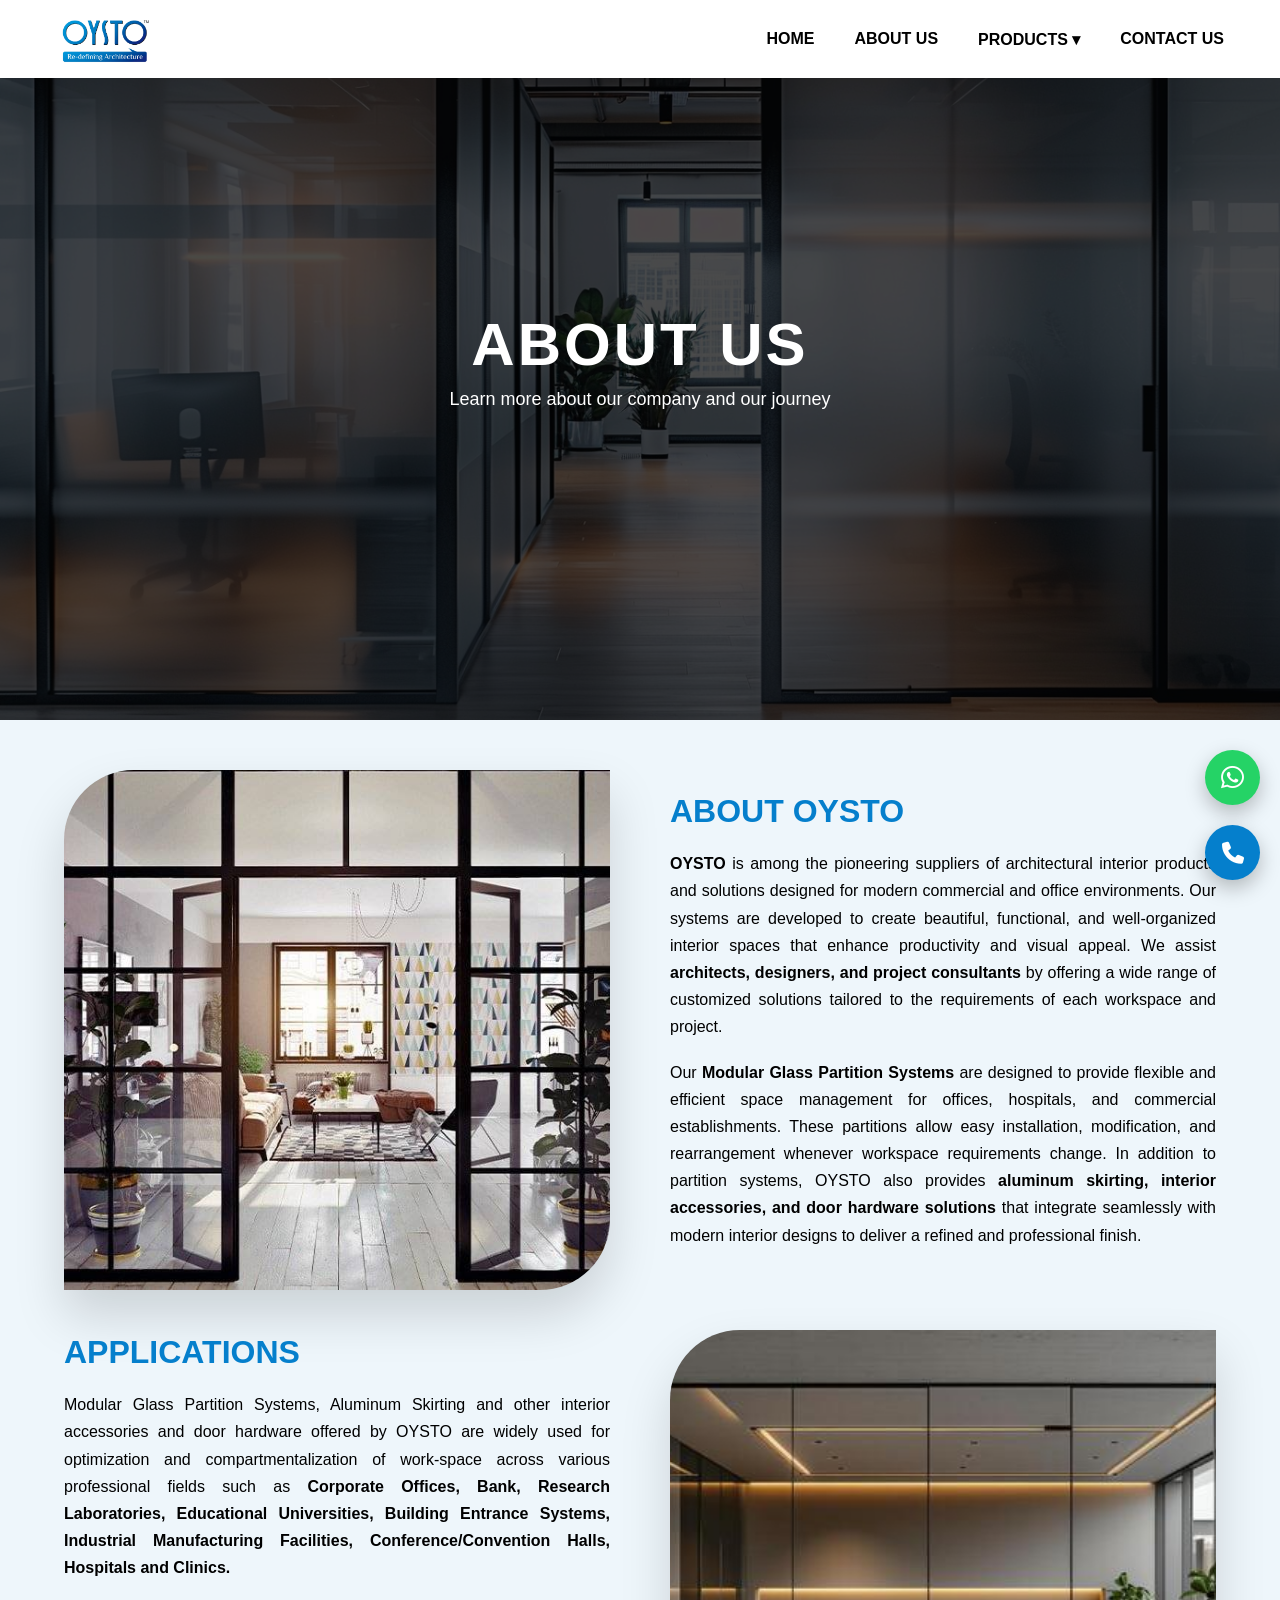
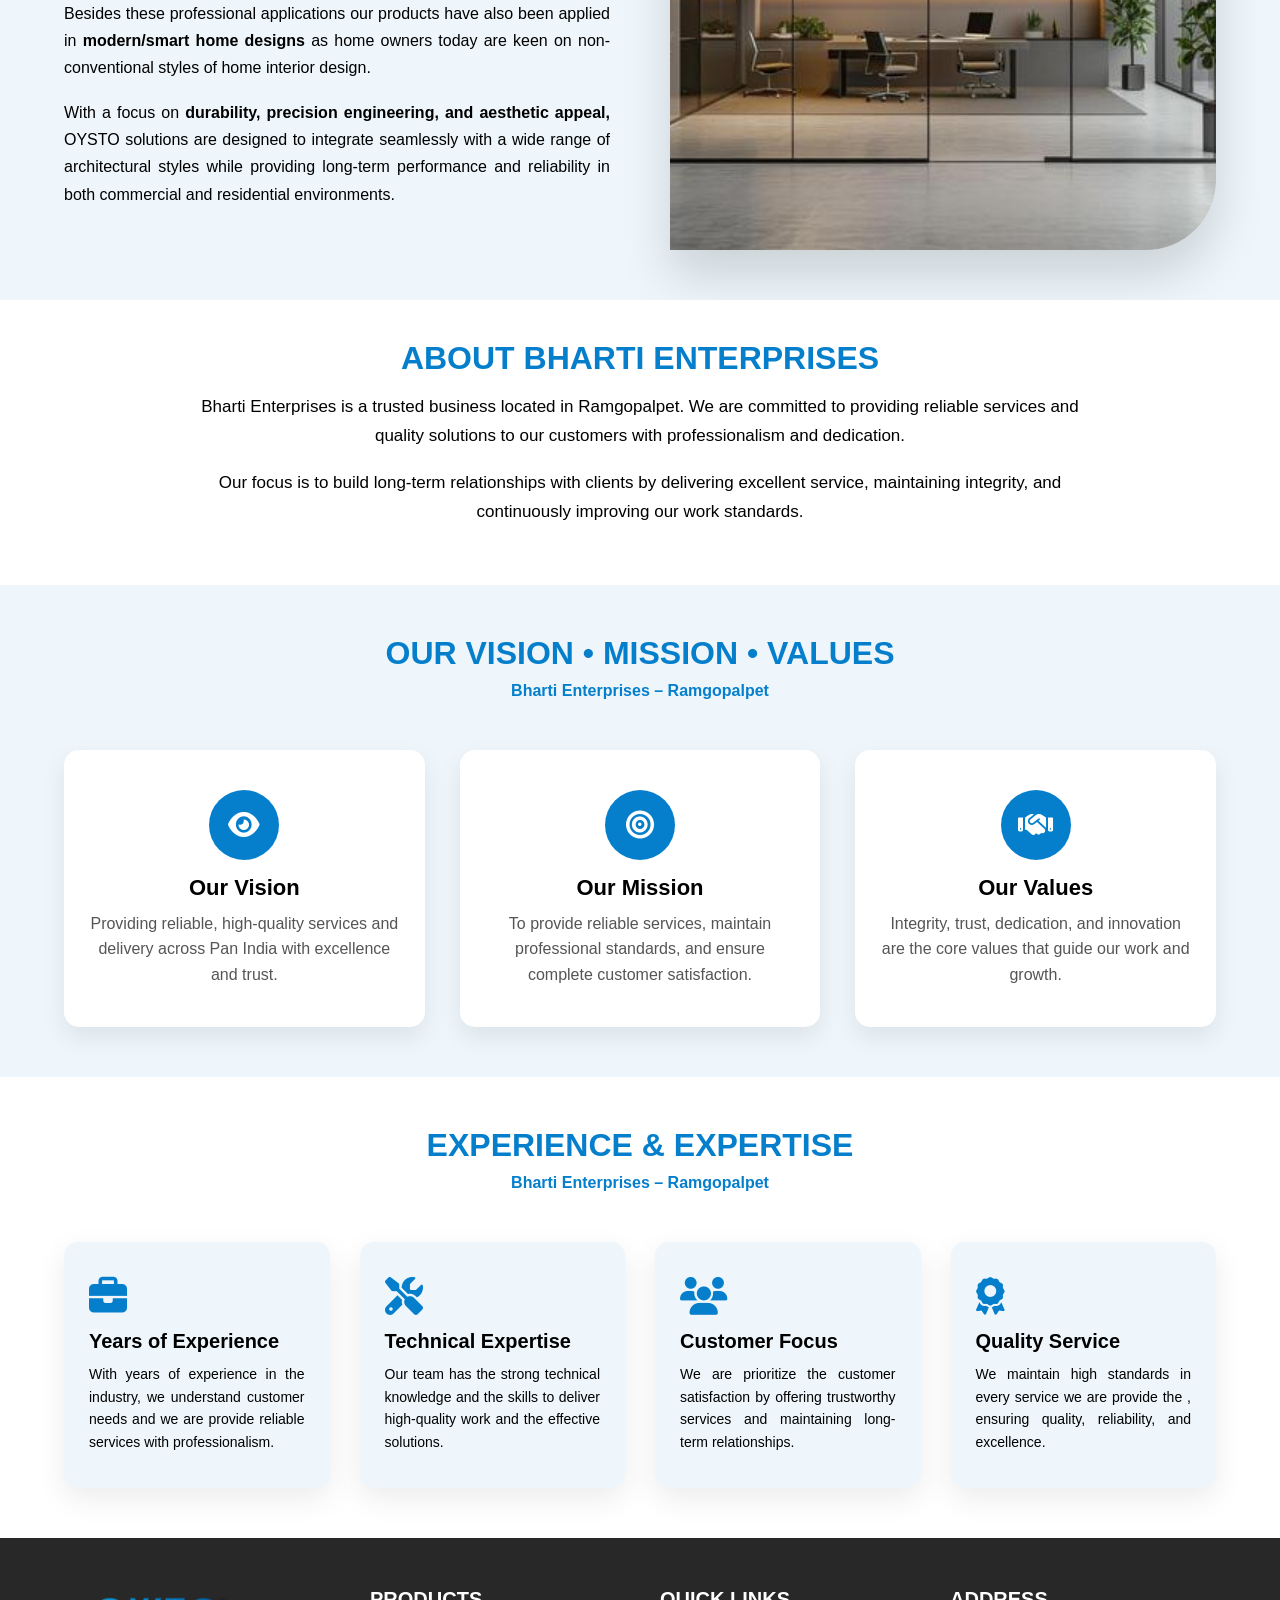
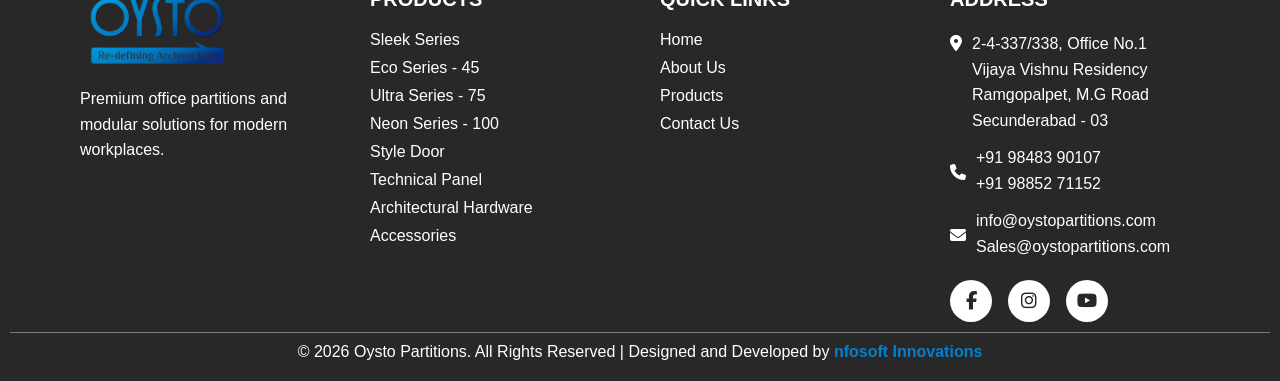
==== about.html @ 2e3fda6d "oysto" ====
<!DOCTYPE html>
<html lang="en">

<head>

<meta charset="UTF-8">
<meta name="viewport" content="width=device-width, initial-scale=1.0">

<title>ABOUT US | OYSTO PARTITIONS</title>
<link rel="stylesheet"
href="https://cdnjs.cloudflare.com/ajax/libs/font-awesome/6.5.0/css/all.min.css">

<link rel="icon" type="image/png" href="images/logo.png">

<link rel="stylesheet" href="css/about.css">

</head>

<body>


<header id="navbar">

<div class="nav-container">

<!-- LOGO -->

<div class="logo">
<a href="index.html">
<img src="images/logo.png" alt="Company Logo">
</a>
</div>


<!-- NAV LINKS -->

<ul class="nav-links">

<li><a href="index.html">Home</a></li>

<li><a href="about.html">About Us</a></li>


<li class="dropdown">

<a href="product.html">Products  ▾</a>

<div class="dropdown-menu">

<a href="sleekeries.html" class="dropdown-item">Sleek Series</a>

<a href="ecoseries-45.html" class="dropdown-item">Eco Series - 45</a>

<a href="ultraseries-75.html" class="dropdown-item">Ultra Series - 75</a>

<a href="neonseries-100.html" class="dropdown-item">Neon Series - 100</a>

<a href="styledoor.html" class="dropdown-item">Style Door</a>

<a href="technicalpanel.html" class="dropdown-item">Technical Panel</a>

<a href="architecturalhardware.html" class="dropdown-item">Architectural Hardware</a>

<a href="accessories.html" class="dropdown-item">Accessories</a>

</div>
</li>

<li><a href="contact.html">Contact Us</a></li>

</ul>


<!-- MOBILE MENU -->

<div class="menu-toggle">
☰
</div>


</div>

</header>



<script>

const menuToggle = document.querySelector(".menu-toggle");
const navLinks = document.querySelector(".nav-links");
const navbar = document.getElementById("navbar");

/* MOBILE MENU */

menuToggle.addEventListener("click", () => {
navLinks.classList.toggle("active");
});

/* MOBILE DROPDOWN */
const dropdown = document.querySelector(".dropdown > a");
const dropdownMenu = document.querySelector(".dropdown-menu");

dropdown.addEventListener("click", function(e){

if(window.innerWidth <= 768){

// first click → dropdown open
if(!dropdownMenu.classList.contains("show")){
e.preventDefault();
dropdownMenu.classList.add("show");
}

// second click → open product page

}

});

/* NAVBAR SCROLL EFFECT */

window.addEventListener("scroll", () => {

if(window.scrollY > 80){
navbar.classList.add("navbar-scrolled");
}else{
navbar.classList.remove("navbar-scrolled");
}

});

</script>















<section class="about-hero">
<div class="overlay"></div>

<div class="hero-content">
<h1>ABOUT US</h1>
<p>Learn more about our company and our journey</p>
</div>

</section>













<section class="about-section">

<div class="about-container">

<!-- ROW 1 -->

<div class="about-image">
<img src="images/about.png" alt="Glass Partition">
</div>

<div class="about-content">

<h2>About OYSTO</h2>

<p>
<b>OYSTO</b> is among the pioneering suppliers of architectural interior products and solutions designed for modern commercial and office environments. Our systems are developed to create beautiful, functional, and well-organized interior spaces that enhance productivity and visual appeal. We assist <b>architects, designers, and project consultants</b> by offering a wide range of customized solutions tailored to the requirements of each workspace and project.
</p>

<p>
Our <b>Modular Glass Partition Systems</b> are designed to provide flexible and efficient space management for offices, hospitals, and commercial establishments. These partitions allow easy installation, modification, and rearrangement whenever workspace requirements change. In addition to partition systems, OYSTO also provides <b>aluminum skirting, interior accessories, and door hardware solutions</b> that integrate seamlessly with modern interior designs to deliver a refined and professional finish.
</p>

</div>

</div>


<!-- ROW 2 -->

<div class="about-container reverse">

<div class="about-content">

<h2>APPLICATIONS</h2>

<p>
Modular Glass Partition Systems, Aluminum Skirting and other interior accessories and door hardware offered by OYSTO are widely used for optimization and compartmentalization of work-space across various professional fields such as <b>Corporate Offices, Bank, Research Laboratories, Educational Universities, Building Entrance Systems, Industrial Manufacturing Facilities, Conference/Convention Halls, Hospitals and Clinics.</b>
</p>

<p>
Besides these professional applications our products have also been applied in <b>modern/smart home designs</b> as home owners today are keen on non-conventional styles of home interior design.
</p>
<p>
With a focus on <b>durability, precision engineering, and aesthetic appeal, </b>OYSTO solutions are designed to integrate seamlessly with a wide range of architectural styles while providing long-term performance and reliability in both commercial and residential environments.
</p>

</div>

<div class="about-image">
<img src="images/highbg.png" alt="Applications">
</div>

</div>

</section>
<script>

const aboutSection = document.querySelector(".about-section");

window.addEventListener("scroll", () => {

const sectionTop = aboutSection.getBoundingClientRect().top;

if(sectionTop < window.innerHeight - 100){
aboutSection.classList.add("show");
}

});

</script>




















<section class="abou-section">
    <div class="abou-container">

<div class="abou-heading reveal">
<h2> About Bharti Enterprises</h2>

</div>

<div class="abou-content reveal">
<p>
Bharti Enterprises is a trusted business located in Ramgopalpet.
We are committed to providing reliable services and quality solutions
to our customers with professionalism and dedication.
</p>

<p>
Our focus is to build long-term relationships with clients by delivering
excellent service, maintaining integrity, and continuously improving
our work standards.
</p>
</div>
</div>

</section>
<script>
    const reveals = document.querySelectorAll(".reveal");

window.addEventListener("scroll", () => {

reveals.forEach((element)=>{

const windowHeight = window.innerHeight;
const revealTop = element.getBoundingClientRect().top;

if(revealTop < windowHeight - 100){
element.classList.add("active");
}

});

});
</script>











<section class="values-section">
<div class="values-wrapper">
<div class="values-title reveal">
<h2>Our Vision • Mission • Values</h2>
<p>Bharti Enterprises – Ramgopalpet</p>
</div>

<div class="values-container">

<div class="value-box reveal">
<div class="icon-circle">
<i class="fas fa-eye"></i>
</div>
<h3>Our Vision</h3>
<p>Providing reliable, high-quality services and delivery across Pan India with excellence and trust.
</p>
</div>

<div class="value-box reveal">
<div class="icon-circle">
<i class="fas fa-bullseye"></i>
</div>
<h3>Our Mission</h3>
<p>To provide reliable services, maintain professional standards, and ensure complete customer satisfaction.</p>
</div>

<div class="value-box reveal">
<div class="icon-circle">
<i class="fas fa-handshake"></i>
</div>
<h3>Our Values</h3>
<p>Integrity, trust, dedication, and innovation are the core values that guide our work and growth.</p>
</div>

</div>
</div>

</section>
<script>

const vmvItems = document.querySelectorAll(".reveal");

window.addEventListener("scroll", () => {

vmvItems.forEach((item)=>{

const windowHeight = window.innerHeight;
const elementTop = item.getBoundingClientRect().top;

if(elementTop < windowHeight - 120){
item.classList.add("active");
}

});

});

</script>














<section class="experience-section">
    <div class="exp-wrapper">

<div class="exp-heading reveal">
<h2>Experience & Expertise</h2>
<p>Bharti Enterprises – Ramgopalpet</p>
</div>

<div class="exp-container">

<div class="exp-card reveal">
<i class="fas fa-briefcase"></i>
<h3>Years of Experience</h3>
<p>
With years of experience in the industry, we understand customer
needs and we are  provide reliable services with professionalism.
</p>
</div>

<div class="exp-card reveal">
<i class="fas fa-tools"></i>
<h3>Technical Expertise</h3>
<p>
Our team has the  strong technical knowledge and  the skills to deliver
high-quality work and the effective solutions.
</p>
</div>

<div class="exp-card reveal">
<i class="fas fa-users"></i>
<h3>Customer Focus</h3>
<p>
We are  prioritize the  customer satisfaction by offering trustworthy
services and maintaining long-term relationships.
</p>
</div>

<div class="exp-card reveal">
<i class="fas fa-award"></i>
<h3>Quality Service</h3>
<p>
We maintain high standards in every service we  are provide the ,
ensuring quality, reliability, and excellence.
</p>
</div>

</div>
</div>

</section>
<script>

const revealElements = document.querySelectorAll(".reveal");

window.addEventListener("scroll", ()=>{

revealElements.forEach((el)=>{

const windowHeight = window.innerHeight;
const elementTop = el.getBoundingClientRect().top;

if(elementTop < windowHeight - 120){
el.classList.add("active");
}

});

});

</script>
























<footer class="footer">

<div class="footer-container">

<!-- LOGO -->

<div class="footer-box left-anim">

<img src="images/logo.png" class="footer-logo">

<p>
Premium office partitions and modular solutions
for modern workplaces.
</p>

</div>


<!-- PRODUCTS -->

<div class="footer-box left-anim">

<h2>Products</h2>
<ul>
<li><a href="sleekeries.html">Sleek Series</a></li>

<li><a href="ecoseries-45.html">Eco Series - 45</a></li>

<li><a href="ultraseries-75.html">Ultra Series - 75</a></li>

<li><a href="neonseries-100.html">Neon Series - 100</a></li>

<li><a href="styledoor.html">Style Door</a></li>

<li><a href="technicalpanel.html">Technical Panel</a></li>

<li><a href="architecturalhardware.html">Architectural Hardware</a></li>

<li><a href="accessories.html">Accessories</a></li>
</ul>

</div>


<!-- QUICK LINKS -->

<div class="footer-box right-anim">

<h2>Quick Links</h2>

<ul>
<li><a href="index.html">Home</a></li>
<li><a href="about.html">About Us</a></li>
<li><a href="product.html">Products</a></li>
<li><a href="contact.html">Contact Us</a></li>
</ul>

</div>
<!-- ADDRESS -->
<div class="footer-box right-anim">

<h2>Address</h2>

<div class="address-row">
<i class="fa-solid fa-location-dot"></i>

<div class="address-text">
2-4-337/338, Office No.1<br>
Vijaya Vishnu Residency<br>
Ramgopalpet, M.G Road<br>
Secunderabad - 03
</div>
</div>


<div class="contact-row">
<i class="fa-solid fa-phone"></i>

<div class="contact-text">
+91 98483 90107<br>
+91 98852 71152
</div>
</div>


<div class="contact-row">
<i class="fa-solid fa-envelope"></i>

<div class="contact-text">
info@oystopartitions.com<br>
Sales@oystopartitions.com
</div>
</div>
<div class="social">
<a href="https://www.facebook.com/" target="_blank">
<i class="fa-brands fa-facebook-f"></i>
</a>

<a href="https://www.instagram.com/" target="_blank">
<i class="fa-brands fa-instagram"></i>
</a>

<a href="https://www.youtube.com/" target="_blank">
<i class="fa-brands fa-youtube"></i>
</a>
</div>

</div>
</div>


<div class="footer-bottom">

<p>
© 2026 Oysto Partitions. All Rights Reserved |
Designed and Developed by
<a href="https://nfosoft.com" target="_blank">nfosoft Innovations</a>
</p>

</div>

</footer>


<script>
    const left = document.querySelectorAll(".left-anim");
const right = document.querySelectorAll(".right-anim");

function revealFooter(){

left.forEach(el=>{

const pos = el.getBoundingClientRect().top;

if(pos < window.innerHeight - 100){
el.classList.add("show-left");
}

});

right.forEach(el=>{

const pos = el.getBoundingClientRect().top;

if(pos < window.innerHeight - 100){
el.classList.add("show-right");
}

});

}

window.addEventListener("scroll", revealFooter);
</script>





<!-- Floating Buttons -->

<a href="https://wa.me/919885271152" class="float-whatsapp" target="_blank">
<i class="fa-brands fa-whatsapp"></i>
</a>

<a href="tel:+919885271152" class="float-phone">
<i class="fa-solid fa-phone"></i>
</a>
---- css/about.css ----
*{
margin:0;
padding:0;
box-sizing:border-box;
font-family:Arial, Helvetica, sans-serif;
}
html, body{
overflow-x:hidden;
width:100%;
}
/* NAVBAR */

#navbar{
position:fixed;
top:0;
left:0;
width:100%;
background:white;
z-index:1000;
transition:0.3s;
}

.navbar-scrolled{
box-shadow:0 4px 15px rgba(0,0,0,0.1);
}

/* CONTAINER */
.nav-container{
width:100%;
max-width:1200px;
margin:0 auto;
display:flex;
align-items:center;
justify-content:space-between;
padding:14px 16px;
}

/* LOGO */

.logo img{
height:50px;
display:block;
}
.menu-toggle{
display:none;
font-size:26px;
cursor:pointer;
}
/* NAV LINKS */

.nav-links{
display:flex;
list-style:none;
gap:40px;
align-items:center;
}

.nav-links a{
text-decoration:none;
font-weight:700;
position:relative;
transition:0.3s;
color:black;
text-transform:uppercase;
}

/* HOVER */

.nav-links a:hover{
color:#057fcc;
}

.nav-links > li > a::after{
content:"";
position:absolute;
left:0;
bottom:-6px;
width:0%;
height:2px;
background:#057fcc;
transition:0.3s;
}

.nav-links > li > a:hover::after{
width:100%;
}

/* DROPDOWN */

.dropdown{
position:relative;
}
.dropdown-menu{
position:absolute;
top:100%;
left:0;

width:260px;   /* increase width */
padding:18px;
min-height:420px;
left:-20px;
border-radius:14px;

display:flex;
flex-direction:column;
gap:8px;

opacity:0;
transform:translateY(10px);
pointer-events:none;
transition:0.35s;

/* IMAGE BACKGROUND */

background:#282829;
background-size:contain;
background-position:center;
background-repeat:no-repeat;

box-shadow:0 15px 35px rgba(0,0,0,0.15);
}

/* SHOW DROPDOWN */

.dropdown:hover .dropdown-menu{
opacity:1;
transform:translateY(0);
pointer-events:auto;
}

/* Dropdown Item base style */
.dropdown-item {
    display: block;
    text-decoration: none;
    color: white !important; /* Force black initially */
    font-size: 16px;
    padding: 10px 15px;
    border-radius: 6px;
    font-weight: 700;
    transition: 0.3s;
}

/* Hover state fix */
.dropdown-menu .dropdown-item:hover {
    background: #057fcc;
    color: white !important; /* Hover chesinappudu white avvali */
}


.dropdown-menu.show{
opacity:1;
transform:translateY(0);
pointer-events:auto;
display:flex;
}

/* MOBILE MENU */

.menu-toggle{
display:none;
font-size:28px;
cursor:pointer;
}




@media (max-width:768px){



/* NAV CONTAINER */

.nav-container{
width:100%;
display:flex;
align-items:center;
justify-content:space-between;
padding:12px 16px;
}

/* LOGO */

.logo img{
height:45px;
}

/* MENU ICON */

.menu-toggle{
display:block;
font-size:26px;
cursor:pointer;
}

/* NAV LINKS */

.nav-links{
position:absolute;
top:70px;
left:0;
width:100%;
background:white;
flex-direction:column;
align-items:flex-start;
gap:18px;
padding:20px;
display:none;
box-shadow:0 10px 20px rgba(0,0,0,0.1);
}

/* ACTIVE MENU */

.nav-links.active{
display:flex;
}

/* NAV LINK STYLE */

.nav-links a{
color:black !important;
font-size:16px;
width:100%;
}

/* DROPDOWN */

.dropdown-menu{
position:static;
background:#ffffff;
box-shadow:none;
opacity:1;
transform:none;
pointer-events:auto;
display:none;
width:100%;
padding-left:15px;
}

/* SHOW DROPDOWN */

.dropdown-menu.show{
display:flex;
flex-direction:column;
align-items:flex-start;
}

/* DROPDOWN LINKS */

.dropdown-item{
color:#333 !important;
font-size:15px;
padding:10px 0;
width:100%;
}

/* REMOVE DESKTOP HOVER */

.dropdown:hover .dropdown-menu{
opacity:1;
transform:none;
pointer-events:auto;
}

}












/* HERO SECTION */

.about-hero{
position:relative;
height:80vh;
background: url("../images/aboutbg.png")  center/cover no-repeat;

display:flex;
justify-content:center;
align-items:center;
text-align:center;
color:white;
}

/* OVERLAY */

.overlay{
position:absolute;
top:0;
left:0;
width:100%;
height:100%;

background:rgba(0,0,0,0.7);
}

/* TEXT */

.hero-content{
position:relative;
z-index:2;
animation:zoomIn 1.5s ease;
}

.hero-content h1{
font-size:60px;
letter-spacing:3px;
}

.hero-content p{
margin-top:10px;
font-size:18px;
}

/* ZOOM ANIMATION */

@keyframes zoomIn{

0%{
transform:scale(0.6);
opacity:0;
}

100%{
transform:scale(1);
opacity:1;
}

}

/* MOBILE */

@media (max-width:768px){

.about-hero{
height:60vh;
padding:20px;
}

.hero-content h1{
font-size:36px;
}

.hero-content p{
font-size:14px;
}

}
















.about-section{
padding:50px 5%;
background:#eef6fb;
overflow:hidden;
}

/* CENTER CONTAINER */

.about-container{
max-width:1200px;
margin:auto;
display:flex;
gap:60px;
align-items:stretch;
}

/* IMAGE */

.about-image{
flex:1;
height:520px;
border-radius:70px 0 70px 0;
overflow:hidden;
box-shadow:0 25px 50px rgba(0,0,0,0.15);

transform:translateX(-80px);
opacity:0;
transition:1s;
}

.about-image img{
width:100%;
height:100%;
object-fit:cover;
}

/* TEXT */

.about-content{
flex:1;
height:520px;

display:flex;
flex-direction:column;
justify-content:center;

transform:translateX(80px);
opacity:0;
transition:1s;
}

.about-content h2{
font-size:32px;
margin-bottom:20px;
text-transform:uppercase;
font-family:'Poppins', sans-serif;
color:#057fcc;
}

.about-content p{
font-size:16px;
line-height:1.7;
margin-bottom:18px;
color:black;
text-align:justify;
}

/* BUTTON */

.about-btn{
margin-top:10px;
padding:12px 30px;
background:#057fcc;
color:white;
text-decoration:none;
border-radius:30px;
width:fit-content;
transition:0.3s;
}

.about-btn:hover{
transform:translateY(-3px);
background:#0466a4;
}

/* SCROLL ANIMATION */

.show .about-image{
transform:translateX(0);
opacity:1;
}

.show .about-content{
transform:translateX(0);
opacity:1;
}

/* TABLET */

@media(max-width:992px){

.about-container{
gap:40px;
}

.about-image{
height:420px;
}

.about-content{
height:auto;
}

}

/* MOBILE */

@media(max-width:768px){

.about-container{
flex-direction:column;
gap:40px;
text-align:center;
}

.about-image{
height:300px;
border-radius:40px;
}

.about-content{
height:auto;
text-align:justify;
}

.about-content h2{
font-size:26px;
}

.about-btn{
margin:auto;
}

}









.abou-section{
padding:40px 5%;
text-align:center;
background:white;
font-family:Arial, Helvetica, sans-serif;
}

/* CENTER CONTAINER */
.abou-container{
max-width:900px;
margin:auto;
display:flex;
flex-direction:column;
align-items:center;
text-align:center;
}
/* HEADING */

.abou-heading h2{
font-size:32px;
color:#057fcc;
text-transform:uppercase;
margin-bottom:16px;
}

/* CONTENT */

.abou-content p{
font-size:17px;
line-height:1.7;
color:black;
margin-bottom:18px;
}

/* SCROLL ANIMATION */

.reveal{
opacity:0;
transform:translateY(40px);
transition:1s ease;
}

.reveal.active{
opacity:1;
transform:translateY(0);
}

/* TABLET */

@media(max-width:992px){

.abou-heading h2{
font-size:34px;
}

}

/* MOBILE */

@media(max-width:768px){

.abou-section{
padding:60px 20px;
}

.abou-heading h2{
font-size:28px;
}

.abou-content p{
font-size:15px;
}

}
.about-container.reverse .about-content h2{
margin-top:60px;
}

.about-container.reverse .about-image{
margin-top:40px;
}






.values-section{
padding:50px 5%;
background:#eef6fb;
text-align:center;
font-family:Arial, Helvetica, sans-serif;
}

/* CENTER CONTENT */

.values-wrapper{
max-width:1200px;
margin:auto;
}

/* TITLE */

.values-title h2{
font-size:32px;
margin-bottom:10px;
color:#057fcc;
text-transform: uppercase;
}

.values-title p{
color:#057fcc;
margin-bottom:50px;
font-weight:600;
}

/* GRID */

.values-container{
display:grid;
grid-template-columns:repeat(3,1fr);
gap:35px;
}

/* BOX */

.value-box{
background:white;
padding:40px 25px;
border-radius:15px;
position:relative;
overflow:hidden;
transition:.4s;
box-shadow:0 10px 25px rgba(0,0,0,0.08);
}

/* BACKGROUND ANIMATION */

.value-box::before{
content:"";
position:absolute;
width:0%;
height:100%;
left:0;
top:0;
background:#057fcc;
transition:.4s;
z-index:0;
}

.value-box:hover::before{
width:100%;
}

/* ICON */

.icon-circle{
width:70px;
height:70px;
border-radius:50%;
background:#057fcc;
display:flex;
align-items:center;
justify-content:center;
margin:0 auto 15px;
transition:.5s;
z-index:2;
position:relative;
}

.icon-circle i{
color:white;
font-size:28px;
transition:.5s;
}

.value-box:hover .icon-circle{
transform:rotate(360deg) scale(1.1);
background:white;
}

.value-box:hover .icon-circle i{
color:#057fcc;
}

/* TEXT */

.value-box h3,
.value-box p{
position:relative;
z-index:2;
}

.value-box h3{
margin-bottom:10px;
font-size:22px;
}

.value-box p{
color:#555;
line-height:1.6;
}

.value-box:hover h3,
.value-box:hover p{
color:white;
}

/* TABLET */

@media(max-width:992px){

.values-container{
grid-template-columns:repeat(2,1fr);
}

}

/* MOBILE */

@media(max-width:768px){

.values-container{
grid-template-columns:1fr;
}

.values-title h2{
font-size:28px;
}

}







.experience-section{
padding:50px 5%;
background:white;
text-align:center;
font-family:Arial, Helvetica, sans-serif;
}

/* CENTER CONTENT */

.exp-wrapper{
max-width:1200px;
margin:auto;
}

/* HEADING */

.exp-heading h2{
font-size:32px;
margin-bottom:10px;
text-transform: uppercase;
color:#057fcc;
}

.exp-heading p{
color:#057fcc;
margin-bottom:50px;
font-weight:600;
}

/* GRID */

.exp-container{
display:grid;
grid-template-columns:repeat(4,1fr);
gap:30px;
}

/* CARD */

.exp-card{
background: #eef6fb;
padding:35px 25px;
border-radius:14px;
transition:0.4s;
box-shadow:0 10px 30px rgba(0,0,0,0.08);
text-align: justify;
position:relative;
overflow:hidden;
}

/* HOVER LINE */

.exp-card::before{
content:"";
position:absolute;
left:0;
top:0;
width:0%;
height:4px;
background:#057fcc;
transition:0.4s;
}

.exp-card:hover::before{
width:100%;
}

.exp-card:hover{
transform:translateY(-8px);
box-shadow:0 15px 40px rgba(0,0,0,0.15);
}

/* ICON */

.exp-card i{
font-size:38px;
color:#057fcc;
margin-bottom:15px;
}

/* TEXT */

.exp-card h3{
margin-bottom:10px;
font-size:20px;
}

.exp-card p{
color:black;
text-align: justify;
line-height:1.6;
font-size:14px;
}

/* SCROLL ANIMATION */

.reveal{
opacity:0;
transform:translateY(40px);
transition:1s ease;
}

.reveal.active{
opacity:1;
transform:translateY(0);
}

/* TABLET */

@media(max-width:992px){

.exp-container{
grid-template-columns:repeat(2,1fr);
}

}

/* MOBILE */

@media(max-width:600px){

.exp-container{
grid-template-columns:1fr;
}

.exp-heading h2{
font-size:28px;
}

}






















.footer{
background:#282829;
color:white;

font-family:Arial;
padding:50px 10px 10px 10px;
}

.footer-container{
max-width:1200px;
margin:auto;
padding:0 40px;
display:grid;
grid-template-columns:repeat(4,1fr);
gap:40px;
}

.footer-logo{
width:150px;
margin-bottom:15px;
}

.footer-box h2{
margin-bottom:20px;
text-transform: uppercase;
font-size:20px;
}

.footer-box ul{
list-style:none;
padding:0;
margin:0;
}

.footer-box ul li{
margin-bottom:10px;
cursor:pointer;
transition:0.3s;
}

.footer-box ul li:hover{
padding-left:5px;
}

.footer-box p{
margin-bottom:10px;
line-height:1.6;
}

.footer-box p i{
margin-right:8px;
font-size: 14px;
}
.address-row{
display:flex;
align-items:flex-start;
gap:10px;
}

.address-row i{
font-size:16px;
margin-top:4px;
}

.address-text{
line-height:1.6;
}
.contact-row{
display:flex;
align-items:center;
gap:10px;
margin-top:12px;
}

.contact-text{
line-height:1.6;
}

.contact-row i{
font-size:16px;
margin-top:2px;
}


.social{
margin-top:20px;
display:flex;
align-items:center;
gap:6px;   /* icons madhya space */
}
.social i{
width:42px;
height:42px;

display:flex;
align-items:center;
justify-content:center;

font-size:18px;

background:white;
color:#282829;

border-radius:50%;

margin-right:10px;

cursor:pointer;
transition:.3s;
}

.social i:hover{
background:#035fa3;
color:white;
transform:translateY(-3px);
}

.footer-bottom{
border-top:1px solid rgba(255,255,255,0.4);
margin-top:10px;
padding:10px 10px;
text-align:center;
width:100%;
}

.footer-bottom a{
color:#057fcc;
font-weight:600;
text-decoration:none;
}

.footer-box ul li a{
text-decoration:none;
color:white;
}

.footer-box ul li a:hover{
opacity:0.8;
}

/* animations */

.left-anim{
opacity:0;
transform:translateX(-80px);
transition:1s;
}

.right-anim{
opacity:0;
transform:translateX(80px);
transition:1s;
}

.show-left{
opacity:1;
transform:translateX(0);
}

.show-right{
opacity:1;
transform:translateX(0);
}


.social a{
text-decoration: none;
}

/* tablet */

@media (max-width:900px){

.footer-container{
grid-template-columns:1fr 1fr;
}

}


/* mobile */

@media (max-width:600px){

.footer-container{
grid-template-columns:1fr;
text-align:left;
}

.footer-logo{
margin:auto;
}

.social i{
margin:8px;
}

}













/* WhatsApp Button */

.float-whatsapp{
position:fixed;
bottom:95px;
right:20px;
text-decoration: none;
width:55px;
height:55px;

background:#25D366;
color:white;

border-radius:50%;

display:flex;
align-items:center;
justify-content:center;

font-size:26px;

box-shadow:0 8px 20px rgba(0,0,0,0.25);

z-index:999;

animation:whatsappPulse 2s infinite;
}

/* Phone Button */

.float-phone{
position:fixed;
bottom:20px;
right:20px;
text-decoration: none;
width:55px;
height:55px;

background:#057fcc;
color:white;

border-radius:50%;

display:flex;
align-items:center;
justify-content:center;

font-size:22px;

box-shadow:0 8px 20px rgba(0,0,0,0.25);

z-index:999;

animation:phonePulse 2s infinite;
}

/* Hover */

.float-whatsapp:hover,
.float-phone:hover{
transform:scale(1.1);
}

/* Animations */

@keyframes whatsappPulse{

0%{box-shadow:0 0 0 0 rgba(37,211,102,.6)}

70%{box-shadow:0 0 0 15px rgba(37,211,102,0)}

100%{box-shadow:0 0 0 0 rgba(37,211,102,0)}

}

@keyframes phonePulse{

0%{box-shadow:0 0 0 0 rgba(5,127,204,.6)}

70%{box-shadow:0 0 0 15px rgba(5,127,204,0)}

100%{box-shadow:0 0 0 0 rgba(5,127,204,0)}

}
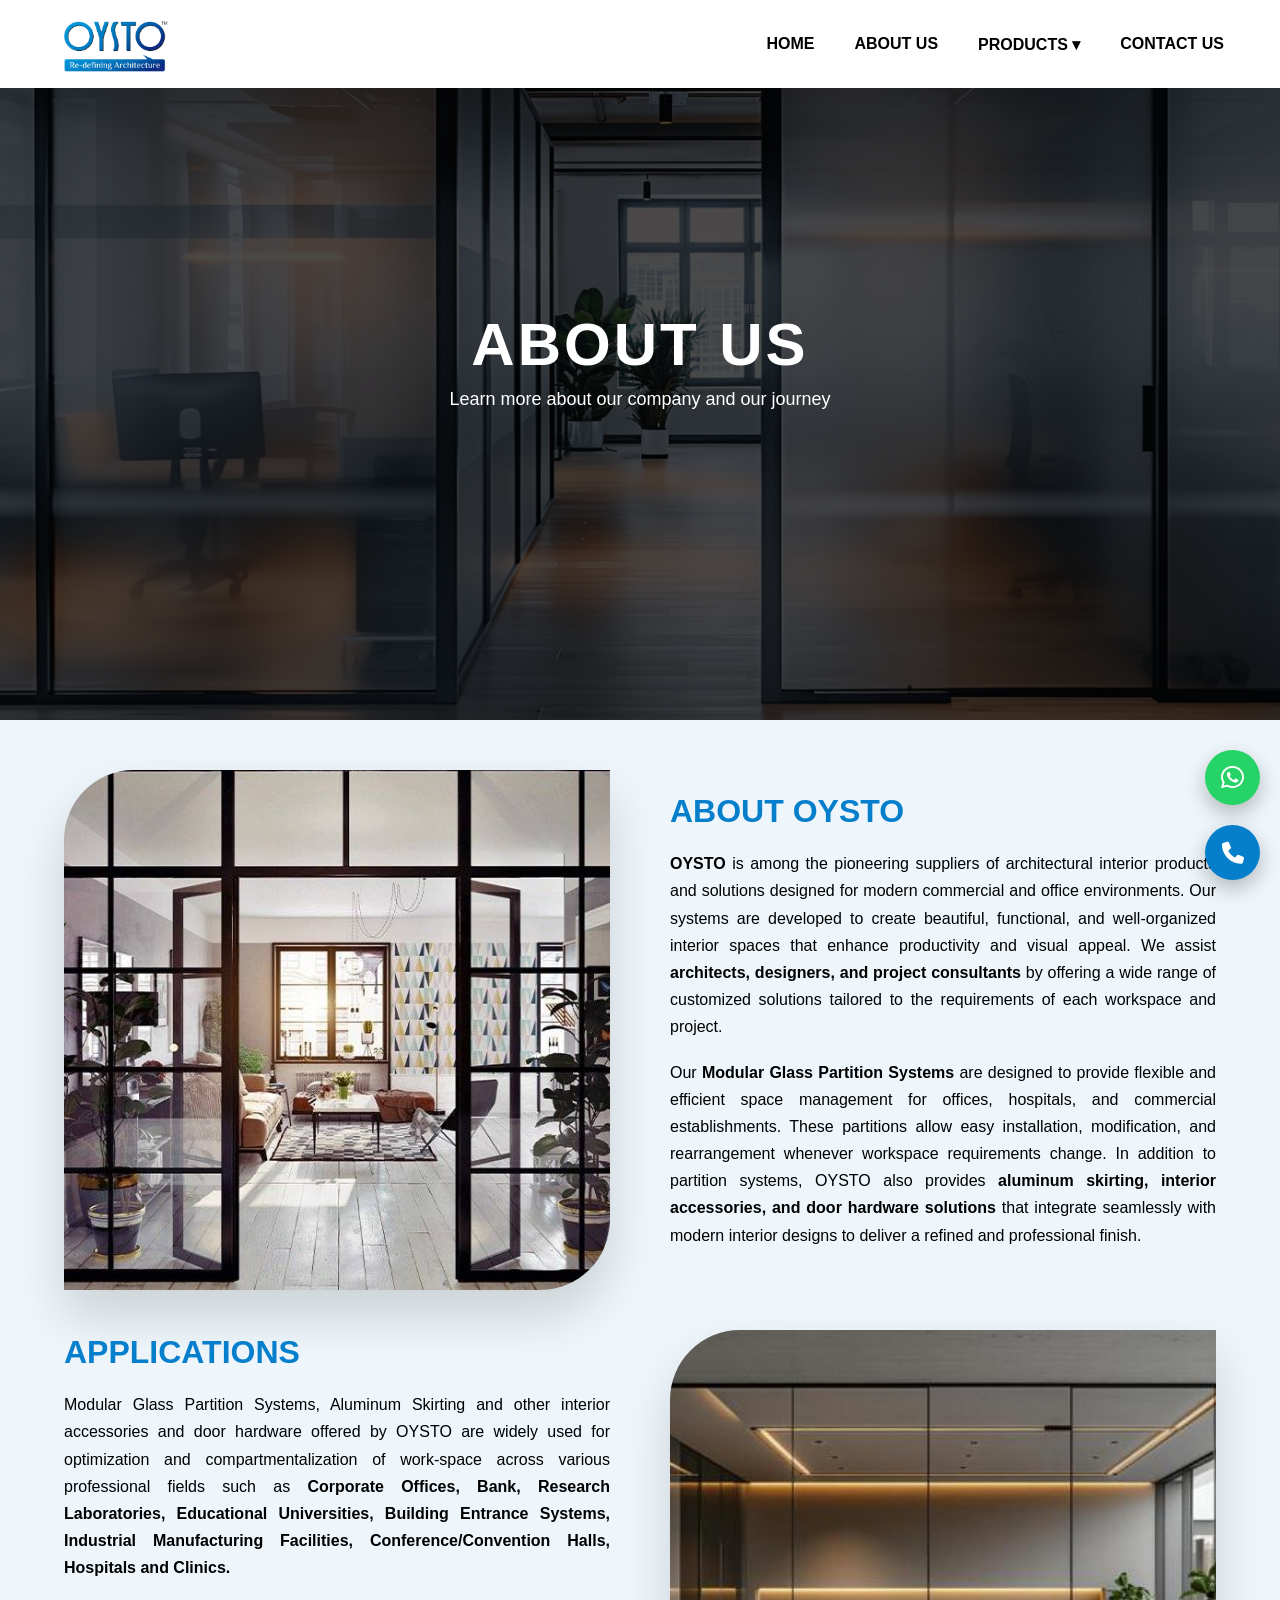
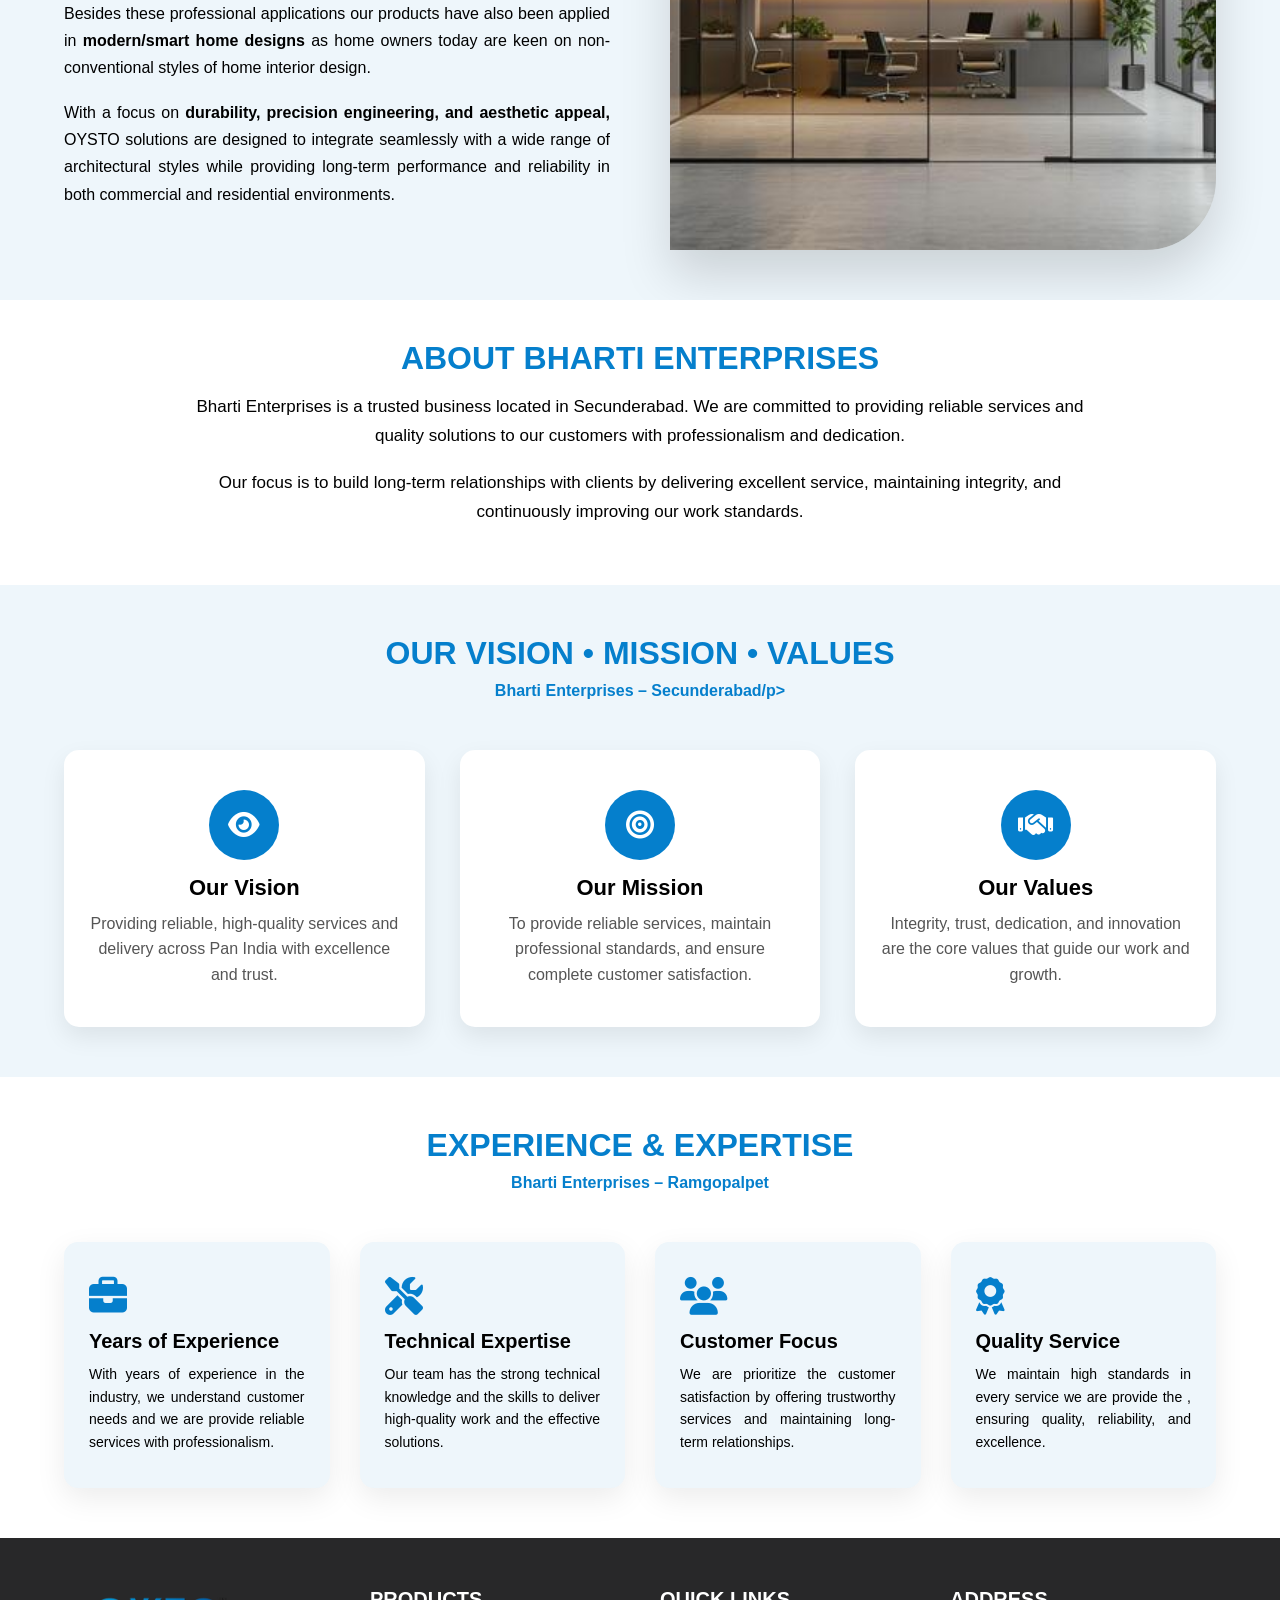
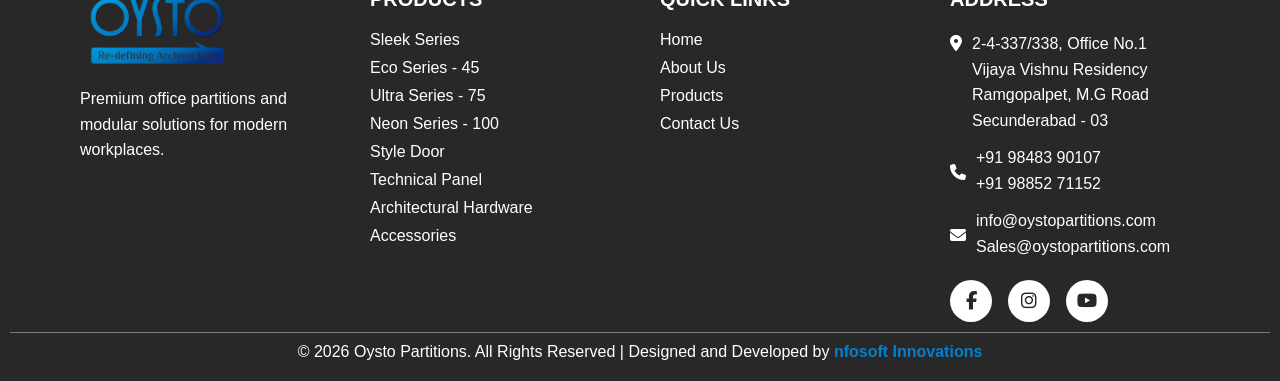
==== commit 22bdbcf7: "oysto" ====
--- a/about.html
+++ b/about.html
@@ -266,7 +266,7 @@
 
 <div class="abou-content reveal">
 <p>
-Bharti Enterprises is a trusted business located in Ramgopalpet.
+Bharti Enterprises is a trusted business located in Secunderabad.
 We are committed to providing reliable services and quality solutions
 to our customers with professionalism and dedication.
 </p>
@@ -313,7 +313,7 @@
 <div class="values-wrapper">
 <div class="values-title reveal">
 <h2>Our Vision • Mission • Values</h2>
-<p>Bharti Enterprises – Ramgopalpet</p>
+<p>Bharti Enterprises – Secunderabad/p>
 </div>
 
 <div class="values-container">
--- a/css/about.css
+++ b/css/about.css
@@ -38,7 +38,7 @@
 /* LOGO */
 
 .logo img{
-height:50px;
+height:60px;
 display:block;
 }
 .menu-toggle{
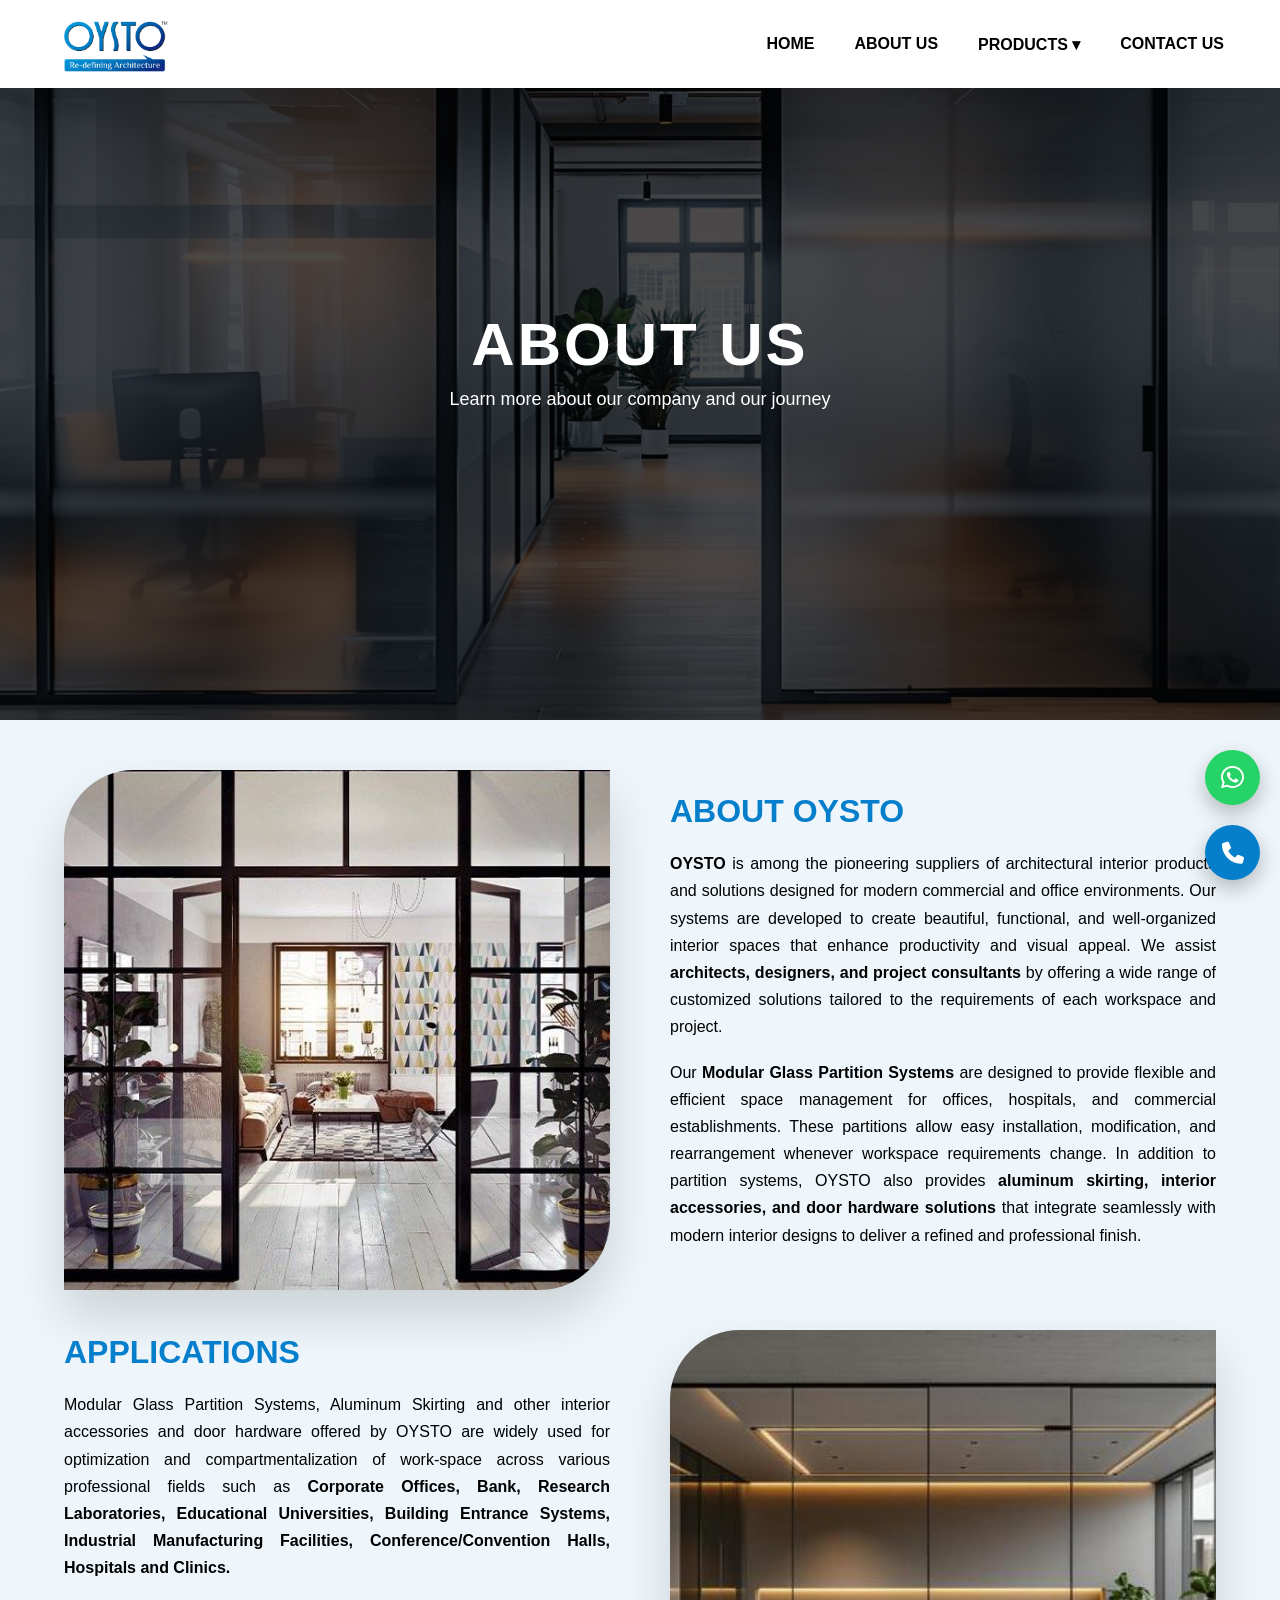
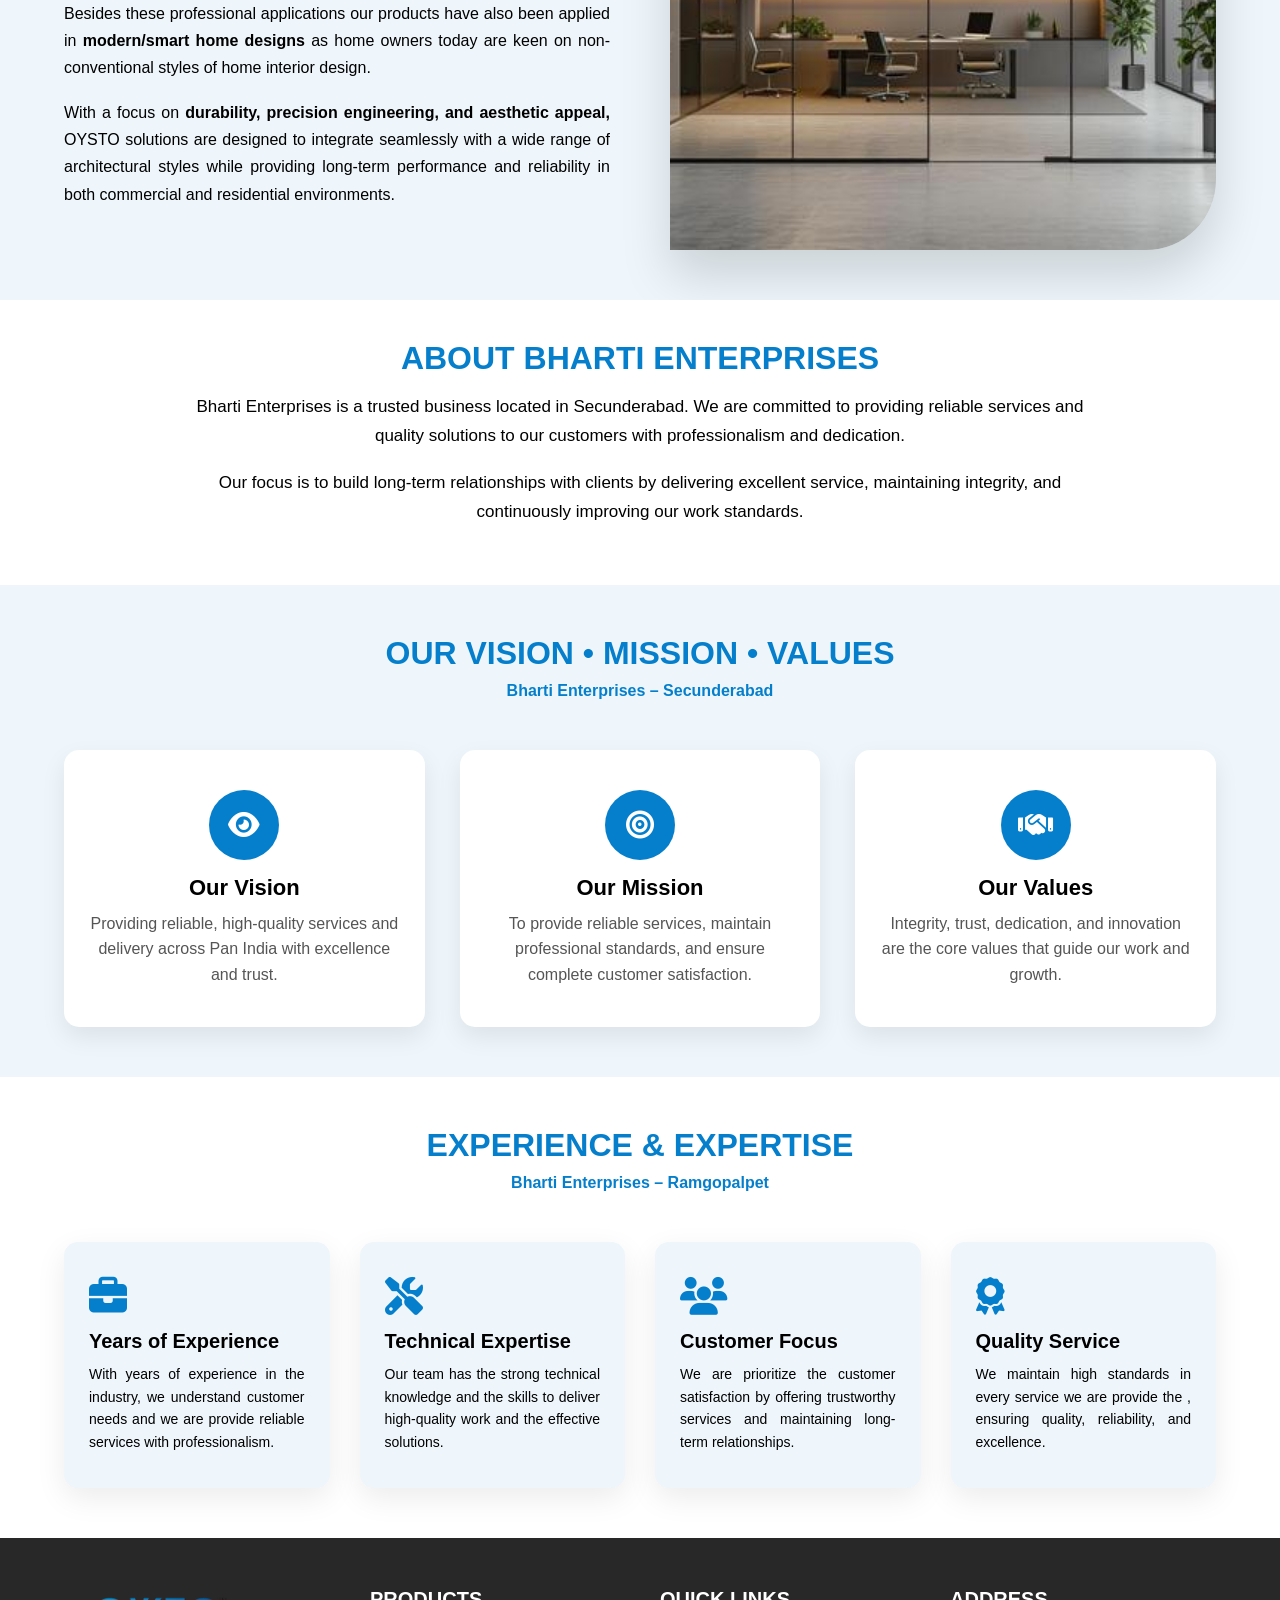
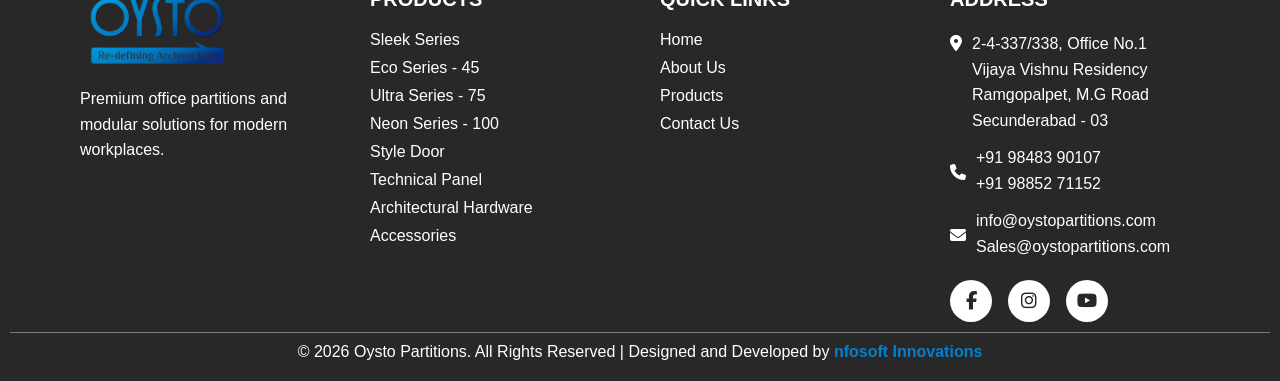
==== commit d01b746f: "oysto" ====
--- a/about.html
+++ b/about.html
@@ -313,7 +313,7 @@
 <div class="values-wrapper">
 <div class="values-title reveal">
 <h2>Our Vision • Mission • Values</h2>
-<p>Bharti Enterprises – Secunderabad/p>
+<p>Bharti Enterprises – Secunderabad</p>
 </div>
 
 <div class="values-container">
